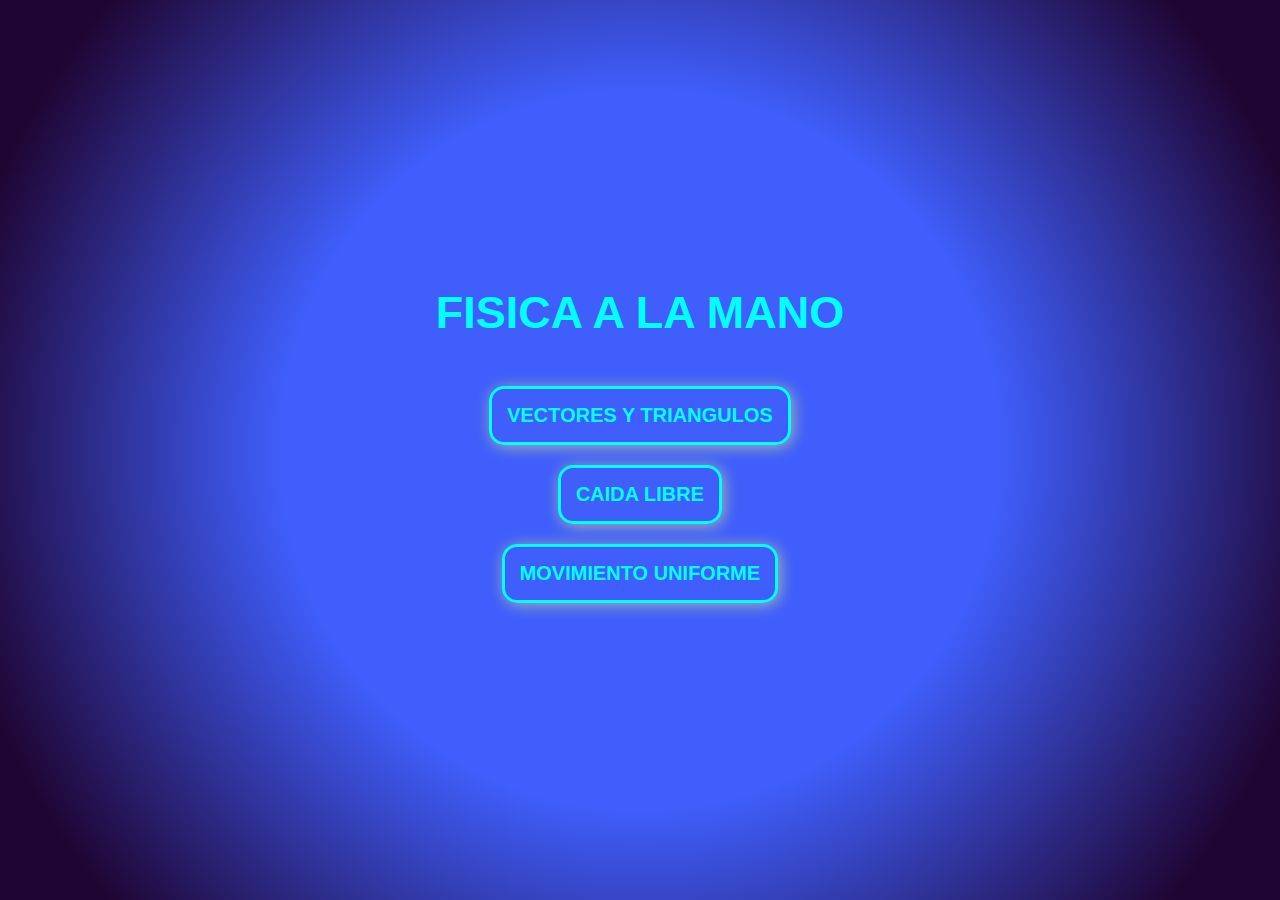
==== index.html @ 00c4d648 "fisics todo bien" ====
<!DOCTYPE html>
<html lang="en">
<head>
    <meta charset="UTF-8">
    <meta http-equiv="X-UA-Compatible" content="IE=edge">
    <meta name="viewport" content="width=device-width, initial-scale=1.0">
    <title>Document</title>

    <style>

*{
    box-sizing: border-box;
    margin: 0;
    padding: 0;
    font-family: Arial, Helvetica, sans-serif;

}
body{
    height:100vh;
    display: flex;
    flex-direction: column;
    justify-content: center;
    align-items: center;
    background: rgb(63,94,251);
    background: radial-gradient(circle, rgba(63,94,251,1) 46%, rgba(31,5,51,1) 89%);
}
.btn{
    margin: 10px 0 ;
    padding: 15px;
    font-size: 20px;
    background-color: transparent;
    border: solid 3px cyan;
    box-shadow: 2px 2px 15px  rgb(162, 182, 177) ;
    color: cyan;
    border-radius: 15px;
    cursor: pointer;
    text-decoration: none;
    text-transform: uppercase;
    font-weight: 600;
}
.btn:active{
    padding: 10px;
    margin: 15px;
    box-shadow: 2px 2px 20px  rgb(162, 182, 177) ;

}
h1{
    color: cyan;
    font-size: 45px;
    margin-bottom: 1cm;
    text-transform: uppercase;
    font-weight: 600;

}

    </style>

</head>
<body>
    <h1>Fisica a la mano</h1>
    <a href="https://sweet-palmier-066ed8.netlify.app/" class="btn">Vectores y Triangulos</a>
    <a href="Caida-libre-master/index.html" class="btn">Caida Libre</a>
    <a href="" class="btn">Movimiento uniforme</a>
    <!-- <a href="" class="btn">linksito</a> -->
</body>
</html>
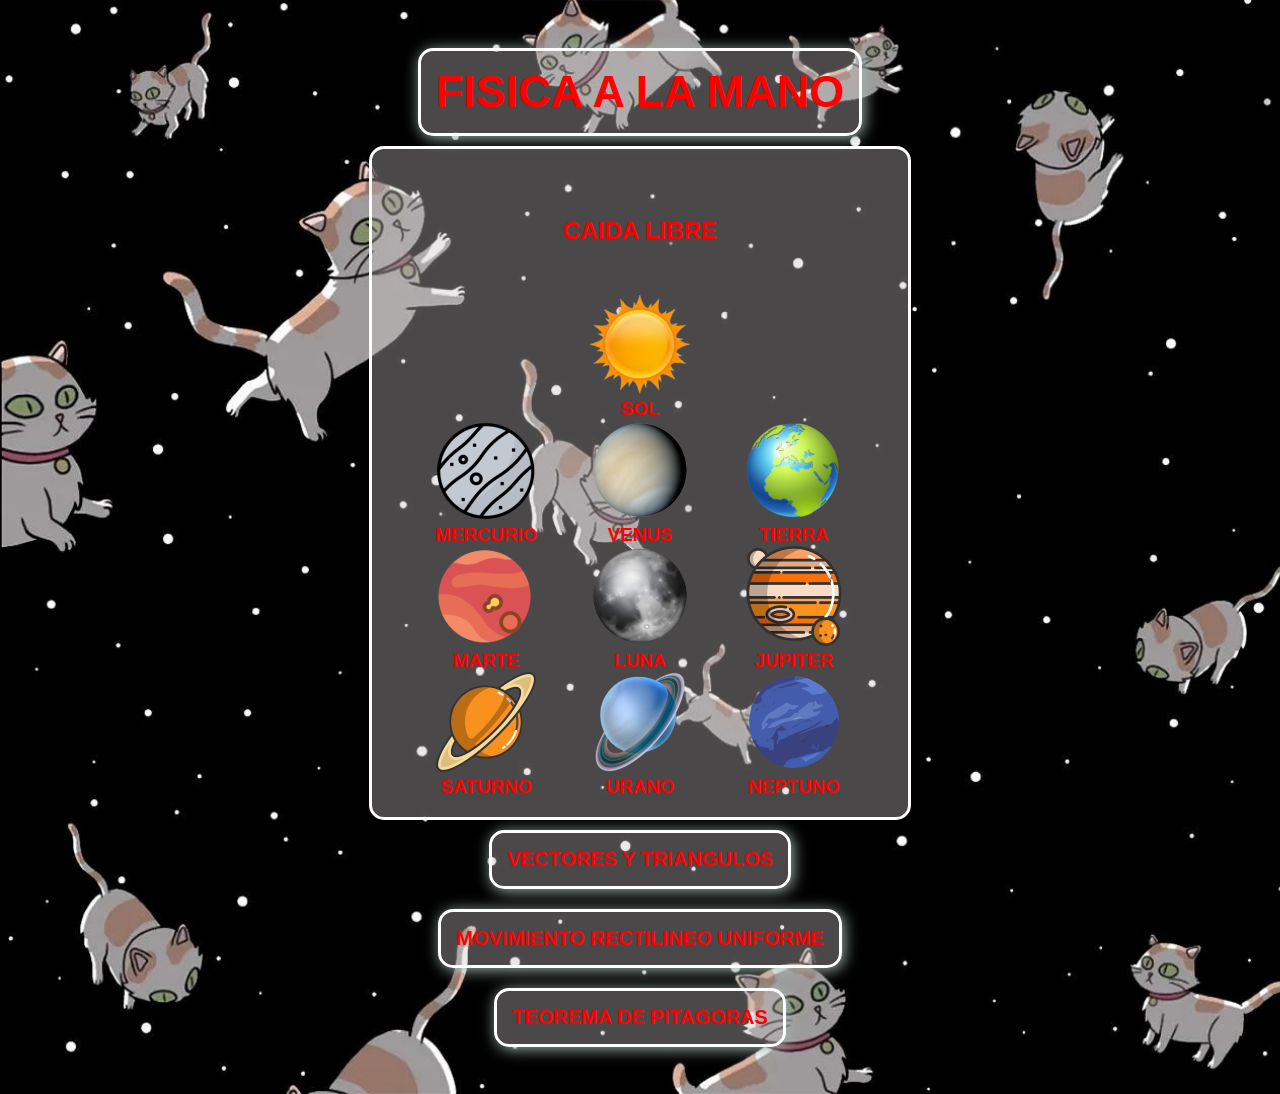
==== commit d012c2f9: "first commit" ====
--- a/index.html
+++ b/index.html
@@ -5,7 +5,6 @@
     <meta http-equiv="X-UA-Compatible" content="IE=edge">
     <meta name="viewport" content="width=device-width, initial-scale=1.0">
     <title>Document</title>
-
     <style>
 
 *{
@@ -13,30 +12,36 @@
     margin: 0;
     padding: 0;
     font-family: Arial, Helvetica, sans-serif;
-
+}
+html{
+    background-image: url('planetasBG/noche-cielo-estrellas-y-cometa_1920x1080_xtrafondos.com.jpg');
+    background-repeat: no-repeat;
+    background-size: cover;
 }
 body{
-    height:100vh;
+    height:auto;
+    padding: 1cm 0;
     display: flex;
     flex-direction: column;
     justify-content: center;
     align-items: center;
-    background: rgb(63,94,251);
-    background: radial-gradient(circle, rgba(63,94,251,1) 46%, rgba(31,5,51,1) 89%);
+    text-align: center;
 }
 .btn{
     margin: 10px 0 ;
     padding: 15px;
     font-size: 20px;
     background-color: transparent;
-    border: solid 3px cyan;
+    border: solid 3px #ffff;
     box-shadow: 2px 2px 15px  rgb(162, 182, 177) ;
-    color: cyan;
+    color: red;
     border-radius: 15px;
     cursor: pointer;
     text-decoration: none;
     text-transform: uppercase;
     font-weight: 600;
+    text-align: center;
+    background: rgba(206, 202, 202, 0.356);
 }
 .btn:active{
     padding: 10px;
@@ -45,22 +50,104 @@
 
 }
 h1{
-    color: cyan;
+    color: red;
     font-size: 45px;
     margin-bottom: 1cm;
     text-transform: uppercase;
     font-weight: 600;
 
 }
+.contenedor-grid{
+    display: grid;
+    grid-template-columns: 1fr 1fr 1fr;
+    grid-template-rows: 1fr 1fr 1fr;
+    border: solid 3px #ffff;
+    border-radius: 15px;
+    background: rgba(206, 202, 202, 0.356);
+    padding: 0.5cm 1cm;
+    align-items: center;
+}
+.contenedor-grid img{
+    width: 100px;
+    height: 100px;
 
+}
+@media screen and (max-width: 800px){
+    .btn{
+        width:90%;
+    }
+    body{
+        height:auto;
+        padding: 1cm 0;
+    }
+
+}
+
+h3,
+h2{
+    color: red;
+    text-transform: uppercase;
+}
     </style>
-
 </head>
 <body>
-    <h1>Fisica a la mano</h1>
-    <a href="https://sweet-palmier-066ed8.netlify.app/" class="btn">Vectores y Triangulos</a>
-    <a href="Caida-libre-master/index.html" class="btn">Caida Libre</a>
-    <a href="" class="btn">Movimiento uniforme</a>
+    <h1 class="btn" style="font-size: 45px;">Fisica a la mano</h1>
+    
+    <div class="contenedor-grid">
+        <b></b>
+        <h2>Caida libre</h2>
+        <b></b>
+
+        <b></b>
+        <section>
+            <a href="./Caida-libre-master/sol.html"><img src="/planetasBG/sol.png" alt=""></a>
+            <h3>sol</h3>
+        </section>
+        <b></b>
+        <section>
+            <a href="./Caida-libre-master/mercurio.html"><img src="/planetasBG/mercurio.png" alt=""></a>
+            <h3>mercurio</h3>
+        </section>
+        <section>
+            <a href="./Caida-libre-master/venus.html"><img src="/planetasBG/venus.png" alt=""></a>
+            <h3>venus</h3>
+        </section>
+        <section>
+            <a href="./Caida-libre-master/index.html"><img src="/planetasBG/tierra.png" alt=""></a>
+            <h3>tierra</h3>
+        </section>
+        <section>
+            <a href="./Caida-libre-master/marte.html"><img src="/planetasBG/marte.png" alt=""></a>
+            <h3>marte</h3>
+        </section>
+        <section>
+            <a href="./Caida-libre-master/luna.html"><img src="/planetasBG/luna.png" alt=""></a>
+            <h3>luna</h3>
+        </section>
+        <section>
+            <a href="./Caida-libre-master/jupiter.html"><img src="/planetasBG/jupiter.png" alt=""></a>
+            <h3>jupiter</h3>
+        </section>
+        <section>
+            <a href="./Caida-libre-master/saturno.html"><img src="/planetasBG/saturno.png" alt=""></a>
+            <h3>saturno</h3>
+        </section>
+        
+        <section>
+            <a href="./Caida-libre-master/urano.html"><img src="/planetasBG/urano.png" alt=""></a>
+            <h3>urano</h3>
+        </section>
+        <section>
+            <a href="./Caida-libre-master/neptuno.html"><img src="/planetasBG/neptuno.png" alt=""></a>
+            <h3>neptuno</h3>
+        </section>
+    </div>
+    <a href="./vectores_y_triangulos/index.html" class="btn">Vectores y Triangulos</a>
+    <a href="./JoahnSwasenaiger/index.html" class="btn">Movimiento Rectilineo Uniforme</a>
+    <a href="" class="btn">Teorema de Pitagoras</a>
+    <!-- 
+    <a href="Caida-libre-master/index.html" class="btn">Caida Libre Tierra</a>
+    <a href="Jupiter/index.html" class="btn">Caida libre Jupiter</a> -->
     <!-- <a href="" class="btn">linksito</a> -->
 </body>
 </html>